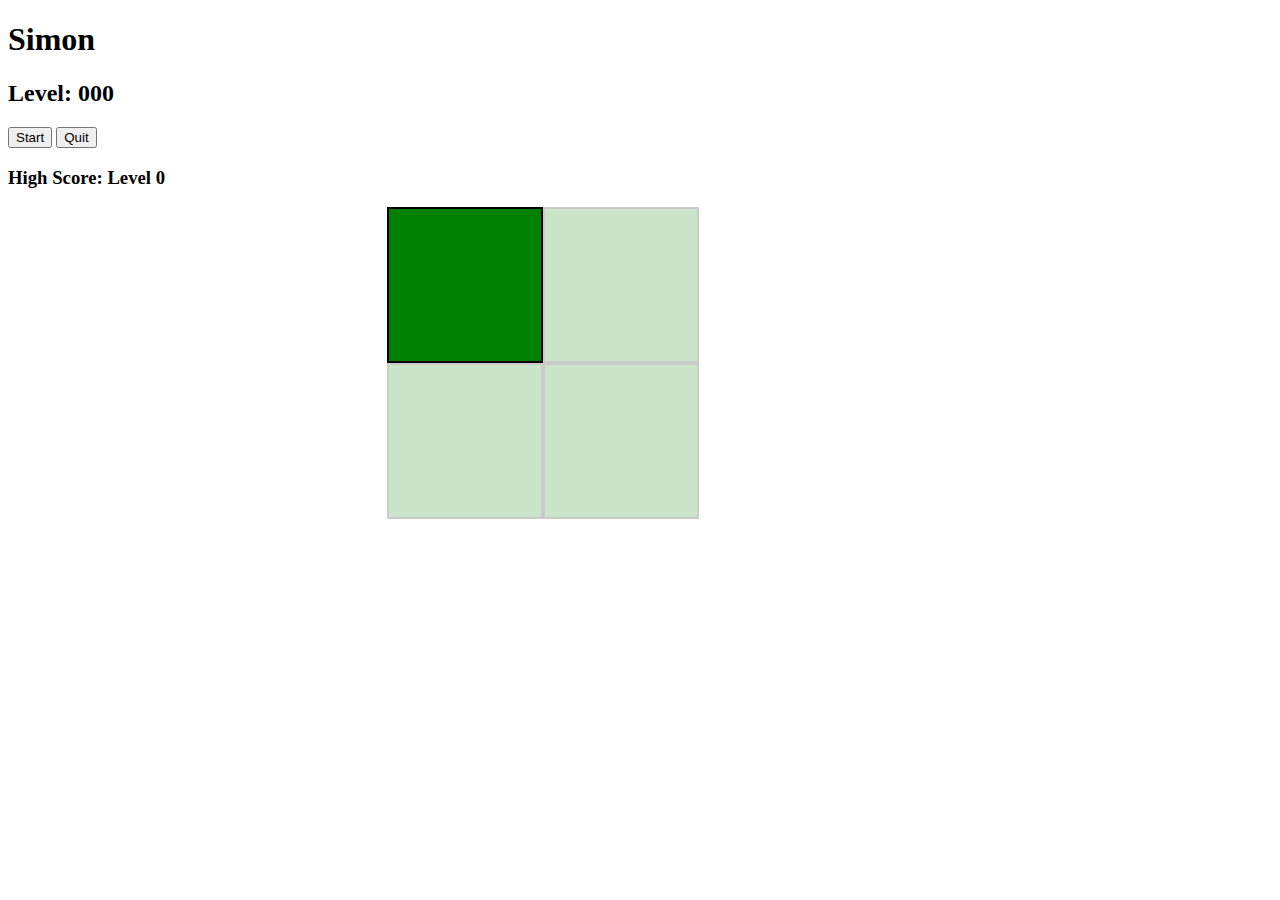
==== index.html @ c4732766 "setting up repo" ====
<!DOCTYPE html>
<html lang="en">
  <head>
    <meta charset="UTF-8" />
    <meta name="viewport" content="width=device-width, initial-scale=1.0" />
    <meta http-equiv="X-UA-Compatible" content="ie=edge" />
    <link href="style.css" rel="stylesheet" type="text/css" />
    <title>Simon</title>
  </head>
  <body>
    <header>
      <h1>Simon</h1>
      <h2>Level: 000</h2>
      <button>Start</button>
      <button>Quit</button>
      <h3>High Score: Level 0</h3>
    </header>

    <!-- <grid>
      <canvas id="thecanvas"> </canvas>
    </grid> -->
    <script src="script.js"></script>
  </body>
</html>
---- style.css ----
grid {
  border: 1px grey;
  /* margin: 0; */
}

.box {
  background-color: rgba(0, 128, 0);
  opacity: 0.2;
  width: 150px;
  height: 150px;
  border: 2px solid black;
}

grid {
  margin: 0 30% 0 30%;
}

#1 {
  background-color: rgb(0, 128, 0);
  opacity: 0.2;
}

#2 {
  background-color: rgb(255, 255, 0);
  opacity: 0.2;
}

#3 {
  background-color: rgb(255, 0, 0);
  opacity: 0.2;
}

#4 {
  background-color: rgb(0, 0, 255);
  opacity: 0.2;
}
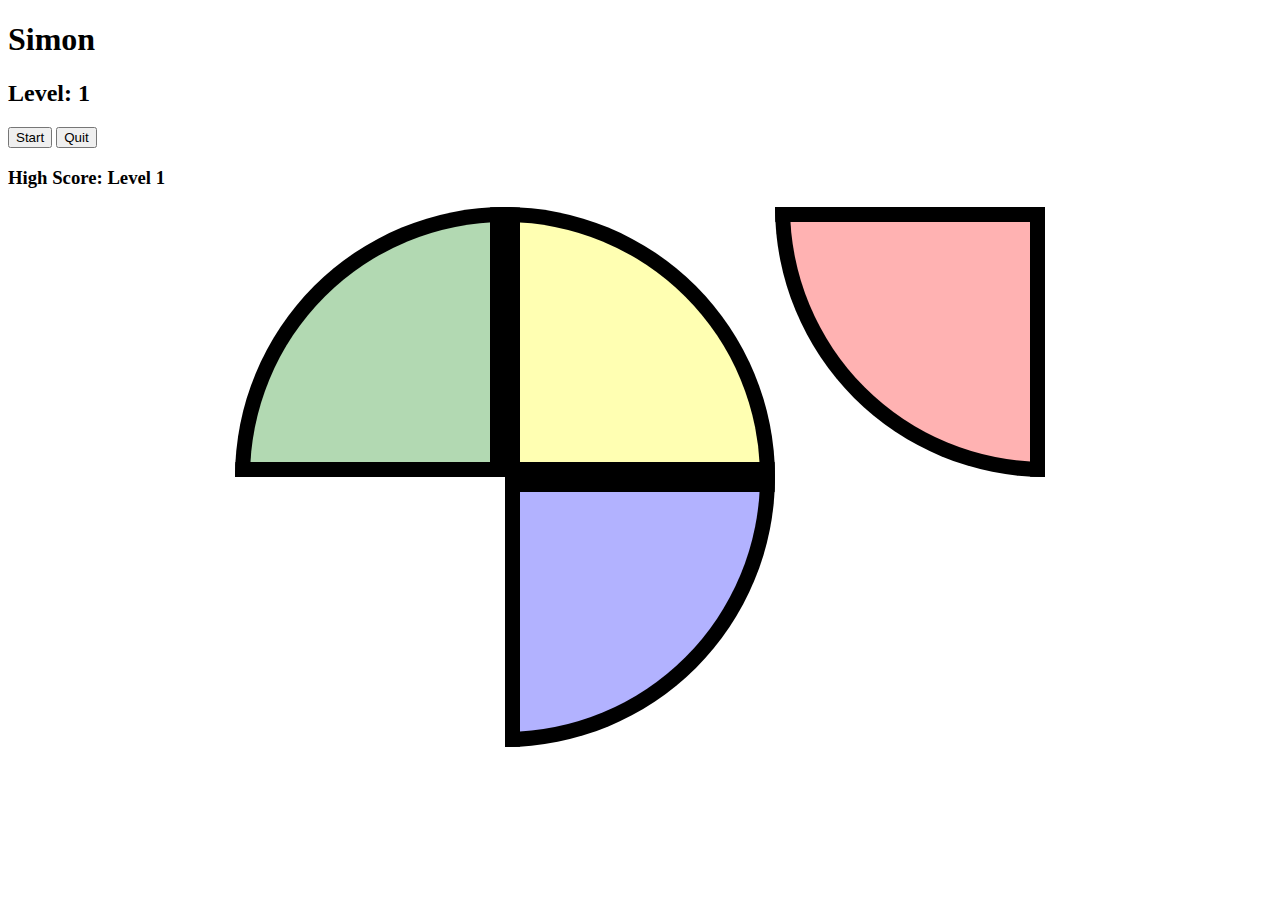
==== commit ee8fdcdd: "pulling my hair out" ====
--- a/index.html
+++ b/index.html
@@ -5,20 +5,24 @@
     <meta name="viewport" content="width=device-width, initial-scale=1.0" />
     <meta http-equiv="X-UA-Compatible" content="ie=edge" />
     <link href="style.css" rel="stylesheet" type="text/css" />
-    <title>Simon</title>
+    <title>Simon - an ode</title>
   </head>
+  <header>
+    <h1>Simon</h1>
+    <div class="display">
+      <h2>Level: <span id="level">1</span></h2>
+      <button id="start" onclick="computerTurn(1);">Start</button>
+      <button id="quit">Quit</button>
+      <h3>High Score: Level <span id="high-score">1</span></h3>
+    </div>
+  </header>
   <body>
-    <header>
-      <h1>Simon</h1>
-      <h2>Level: 000</h2>
-      <button>Start</button>
-      <button>Quit</button>
-      <h3>High Score: Level 0</h3>
-    </header>
-
-    <!-- <grid>
-      <canvas id="thecanvas"> </canvas>
-    </grid> -->
+    <div class="container">
+      <div class="button" id="green"></div>
+      <div class="button" id="yellow"></div>
+      <div class="button" id="red"></div>
+      <div class="button" id="blue"></div>
+    </div>
     <script src="script.js"></script>
   </body>
 </html>
--- a/style.css
+++ b/style.css
@@ -1,36 +1,42 @@
-grid {
-  border: 1px grey;
-  /* margin: 0; */
+.container {
+  display: flex;
+  align-items: center;
+  justify-content: center;
+  flex-flow: row wrap;
+  margin: 0 15% 0 15%;
 }
 
-.box {
-  background-color: rgba(0, 128, 0);
-  opacity: 0.2;
-  width: 150px;
-  height: 150px;
-  border: 2px solid black;
+.container > div {
+  background-color: #f1f1f1;
+  width: 200px;
+  height: 200px;
+  margin: 0;
+  padding: 20px;
+  font-size: 30px;
+  line-height: 75px;
+  border: 15px solid black;
 }
 
-grid {
-  margin: 0 30% 0 30%;
+.button#green {
+  background: rgba(0, 128, 0, 0.3);
+  /* opacity: 0.2; */
+  border-top-left-radius: 275px;
 }
 
-#1 {
-  background-color: rgb(0, 128, 0);
-  opacity: 0.2;
+.button#yellow {
+  background-color: rgba(255, 255, 0, 0.3);
+  /* opacity: 0.2; */
+  border-top-right-radius: 275px;
 }
 
-#2 {
-  background-color: rgb(255, 255, 0);
-  opacity: 0.2;
+.button#red {
+  background-color: rgba(255, 0, 0, 0.3);
+  /* opacity: 0.2; */
+  border-bottom-left-radius: 275px;
 }
 
-#3 {
-  background-color: rgb(255, 0, 0);
-  opacity: 0.2;
+.button#blue {
+  background-color: rgba(0, 0, 255, 0.3);
+  /* opacity: 0.2; */
+  border-bottom-right-radius: 275px;
 }
-
-#4 {
-  background-color: rgb(0, 0, 255);
-  opacity: 0.2;
-}
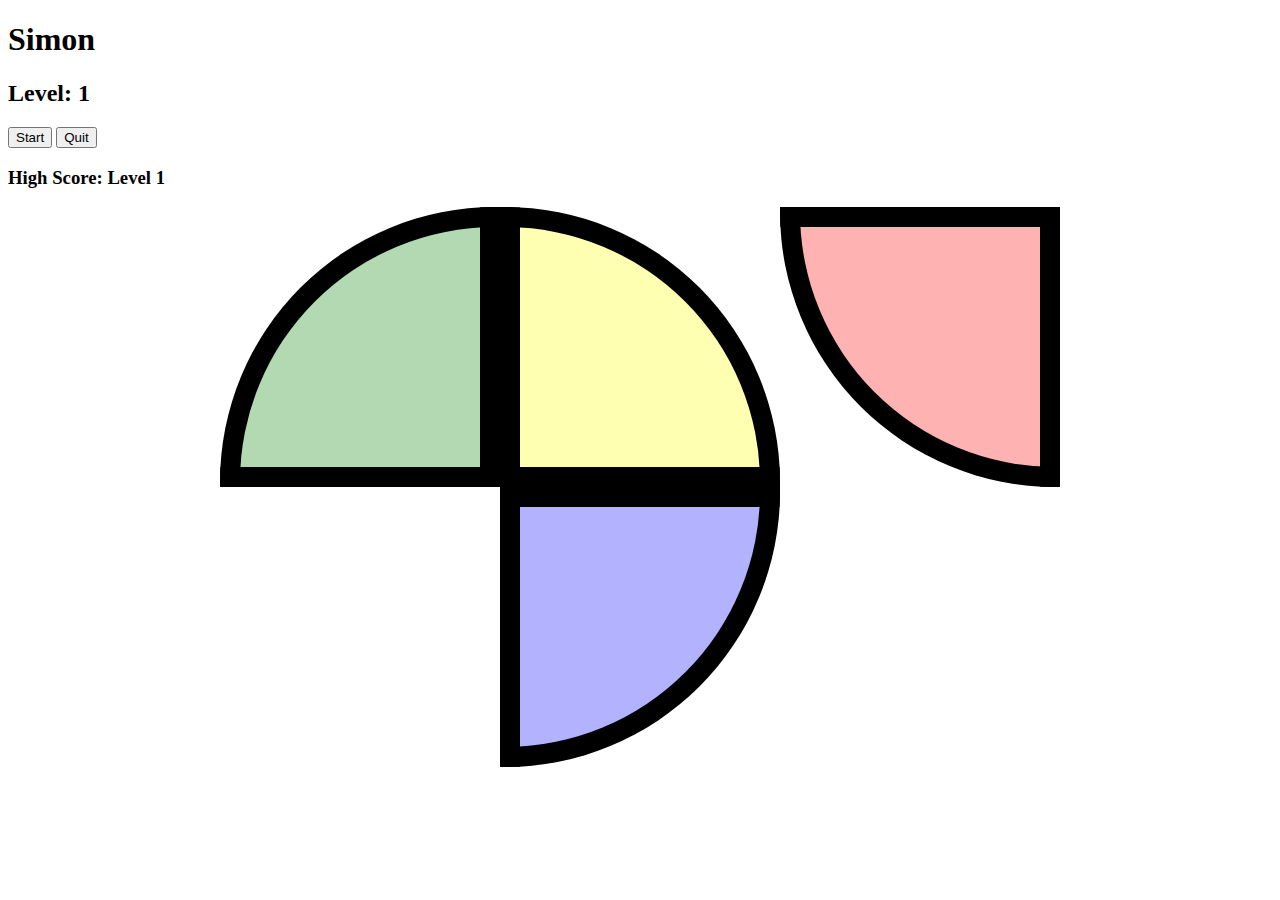
==== commit c12033a9: "soooo close" ====
--- a/index.html
+++ b/index.html
@@ -11,7 +11,7 @@
     <h1>Simon</h1>
     <div class="display">
       <h2>Level: <span id="level">1</span></h2>
-      <button id="start" onclick="computerTurn(1);">Start</button>
+      <button id="start" onclick="computerTurn(3);">Start</button>
       <button id="quit">Quit</button>
       <h3>High Score: Level <span id="high-score">1</span></h3>
     </div>
--- a/style.css
+++ b/style.css
@@ -14,7 +14,9 @@
   padding: 20px;
   font-size: 30px;
   line-height: 75px;
-  border: 15px solid black;
+  border: 20px solid black;
+  max-width: 850px;
+  /* min-width: 600px; */
 }
 
 .button#green {
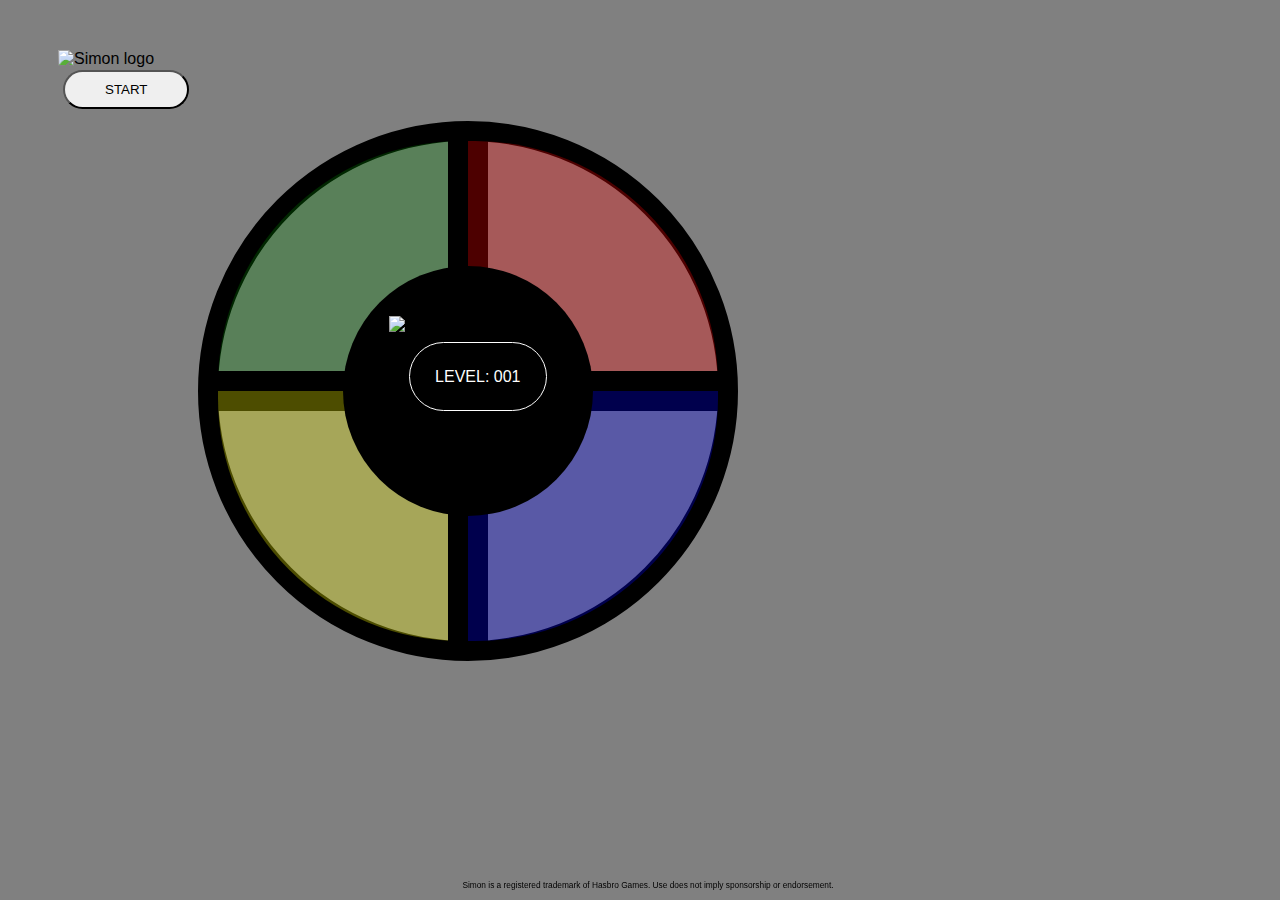
==== commit 7fa5df53: "styling looking good. added media queries." ====
--- a/index.html
+++ b/index.html
@@ -8,21 +8,35 @@
     <title>Simon - an ode</title>
   </head>
   <header>
-    <h1>Simon</h1>
-    <div class="display">
+    <img src="./Images/logo.png" alt="Simon logo" />
+    <div>
+      <button id="start" onclick="computerTurn(1);">START</button>
+    </div>
+    <!-- <div class="display">
       <h2>Level: <span id="level">1</span></h2>
-      <button id="start" onclick="computerTurn(3);">Start</button>
       <button id="quit">Quit</button>
       <h3>High Score: Level <span id="high-score">1</span></h3>
-    </div>
+    </div> -->
   </header>
   <body>
     <div class="container">
       <div class="button" id="green"></div>
+      <div class="button" id="red"></div>
       <div class="button" id="yellow"></div>
-      <div class="button" id="red"></div>
       <div class="button" id="blue"></div>
+      <div class="cutout">
+        <div>
+          <span class="white-logo"><img src="./Images/logo_white.png"/></span>
+          <span class="score">LEVEL: 001</span>
+        </div>
+      </div>
     </div>
+    <footer>
+      <small
+        >Simon is a registered trademark of Hasbro Games. Use does not imply sponsorship or
+        endorsement.
+      </small>
+    </footer>
     <script src="script.js"></script>
   </body>
 </html>
--- a/style.css
+++ b/style.css
@@ -1,44 +1,141 @@
-.container {
-  display: flex;
-  align-items: center;
-  justify-content: center;
-  flex-flow: row wrap;
-  margin: 0 15% 0 15%;
+body {
+  background-color: gray;
+  font-family: Verdana, Geneva, Tahoma, sans-serif;
 }
 
-.container > div {
-  background-color: #f1f1f1;
+header {
+  margin: 50px 0 0 50px;
+}
+
+header > img {
   width: 200px;
-  height: 200px;
-  margin: 0;
-  padding: 20px;
-  font-size: 30px;
-  line-height: 75px;
+}
+
+#start {
+  padding: 10px 40px 10px 40px;
+  margin: 2px 5px 2px 5px;
+  border-radius: 150px;
+}
+
+.container {
+  margin: 10px 15% 0 15%;
+  position: relative;
+  width: 500px;
+  height: 500px;
   border: 20px solid black;
-  max-width: 850px;
-  /* min-width: 600px; */
+  border-radius: 100% 100% 100% 100%;
+  pointer-events: none;
+}
+
+.container > div,
+.donut-ring {
+  position: absolute;
+  width: 50%;
+  height: 50%;
 }
 
 .button#green {
-  background: rgba(0, 128, 0, 0.3);
-  /* opacity: 0.2; */
-  border-top-left-radius: 275px;
+  top: 0;
+  left: 0;
+  background-color: rgba(0, 128, 0, 0.3);
+  border-radius: 90% 0 0 0;
+  border-bottom: 20px solid black;
+  border-right: 20px solid black;
+}
+
+.button#red {
+  top: 0;
+  right: 0;
+  background-color: rgba(255, 0, 0, 0.3);
+  border-radius: 0 90% 0 0;
+  border-bottom: 20px solid black;
+  border-left: 20px solid black;
 }
 
 .button#yellow {
+  bottom: 0;
+  left: 0;
   background-color: rgba(255, 255, 0, 0.3);
-  /* opacity: 0.2; */
-  border-top-right-radius: 275px;
-}
-
-.button#red {
-  background-color: rgba(255, 0, 0, 0.3);
-  /* opacity: 0.2; */
-  border-bottom-left-radius: 275px;
+  border-radius: 0 0 0 90%;
+  border-right: 20px solid black;
+  border-top: 20px solid black;
 }
 
 .button#blue {
+  bottom: 0;
+  right: 0;
   background-color: rgba(0, 0, 255, 0.3);
-  /* opacity: 0.2; */
-  border-bottom-right-radius: 275px;
+  border-radius: 0 0 90% 0;
+  border-top: 20px solid black;
+  /* border-bottom: 20px solid black; */
+  border-left: 20px solid black;
 }
+
+.cutout {
+  width: 10%;
+  height: 10%;
+  background-color: black;
+  position: absolute;
+  top: 25%;
+  left: 25%;
+  border-radius: 50%;
+  pointer-events: none;
+  text-align: center;
+  color: white;
+}
+
+.white-logo > img {
+  margin: 0 10px 30px 10px;
+  width: 200px;
+  margin: 50px 0 50px 0;
+}
+
+.score {
+  text-align: center;
+  font-size: 1em;
+  border: 1px solid white;
+  padding: 10%;
+  /* width: 200%; */
+  border-radius: 50px;
+}
+
+footer {
+  position: fixed;
+  text-align: center;
+  width: 100%;
+  bottom: 10px;
+  font-size: 10px;
+}
+
+@media only screen and (max-width: 700px) {
+  .container {
+    /* margin: 10px 15% 0 15%;
+    position: relative; */
+    width: 300px;
+    height: 300px;
+    /* border: 20px solid black;
+    border-radius: 100% 100% 100% 100%;
+    pointer-events: none; */
+  }
+
+  .white-logo > img {
+    margin: 20px 10px 25px 10px;
+    width: 100px;
+    /* margin: 50px 0 50px 0; */
+  }
+
+  .score {
+    text-align: center;
+    font-size: 0.8em;
+    border: 1px solid white;
+    padding: 5%;
+    /* width: 200%; */
+    border-radius: 25px;
+  }
+}
+
+@media only screen and (max-width: 460px) {
+  header > img {
+    width: 40%;
+  }
+}
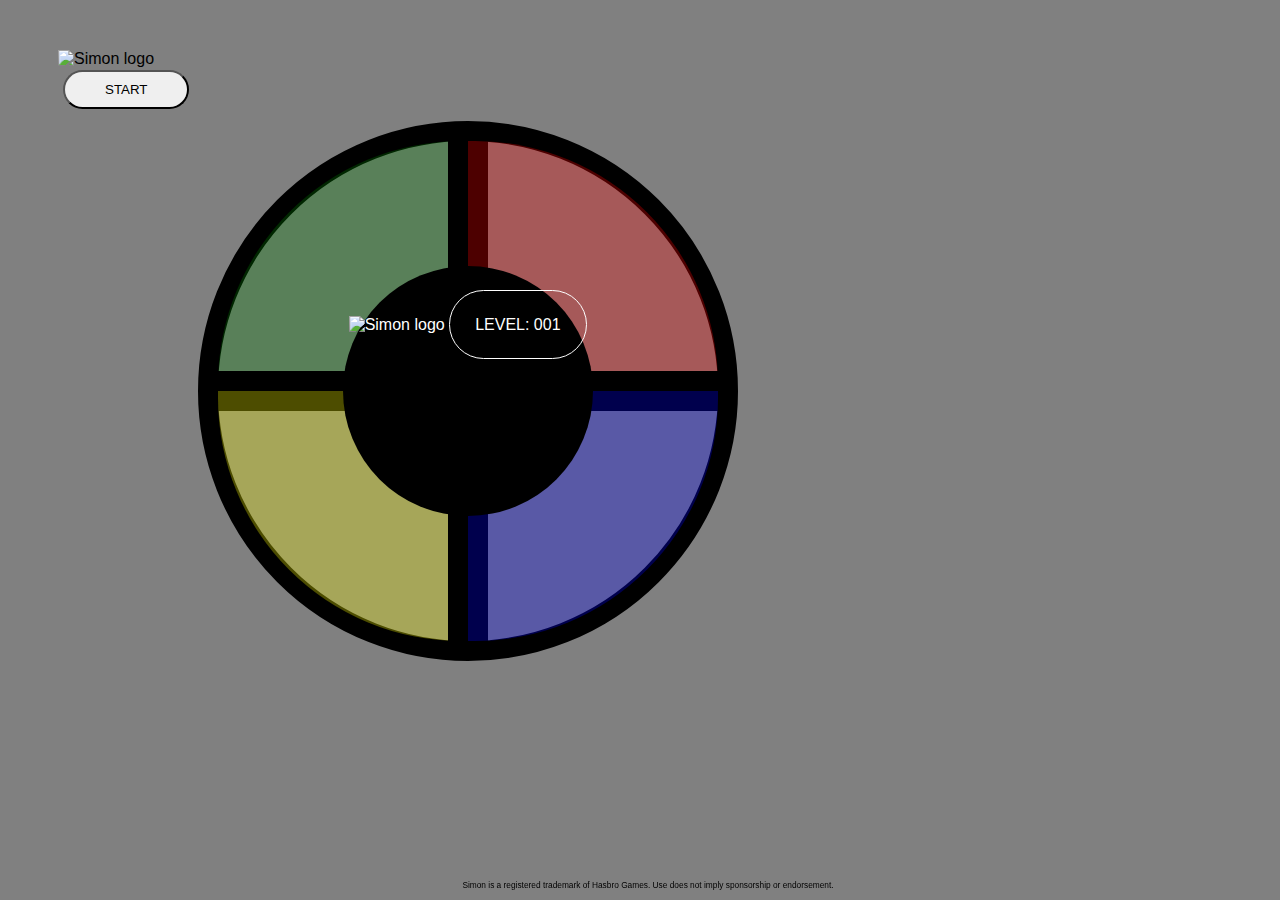
==== commit cc3c6516: "fixes post validator" ====
--- a/index.html
+++ b/index.html
@@ -4,8 +4,13 @@
     <meta charset="UTF-8" />
     <meta name="viewport" content="width=device-width, initial-scale=1.0" />
     <meta http-equiv="X-UA-Compatible" content="ie=edge" />
+    <meta
+      name="description"
+      content="Portfolio project by Jonathan Goldfuss, software developer. For more information visit coproductions.com."
+    />
+    <meta name="author" content="Jonathan Goldfuss" />
     <link href="style.css" rel="stylesheet" type="text/css" />
-    <title>Simon - an ode</title>
+    <title>Simon - an ode by Jonathan Goldfuss</title>
   </head>
   <header>
     <img src="./Images/logo.png" alt="Simon logo" />
@@ -26,7 +31,7 @@
       <div class="button" id="blue"></div>
       <div class="cutout">
         <div>
-          <span class="white-logo"><img src="./Images/logo_white.png"/></span>
+          <span class="white-logo"><img src="./Images/logo_white.png" alt="Simon logo"/></span>
           <span class="score">LEVEL: 001</span>
         </div>
       </div>
